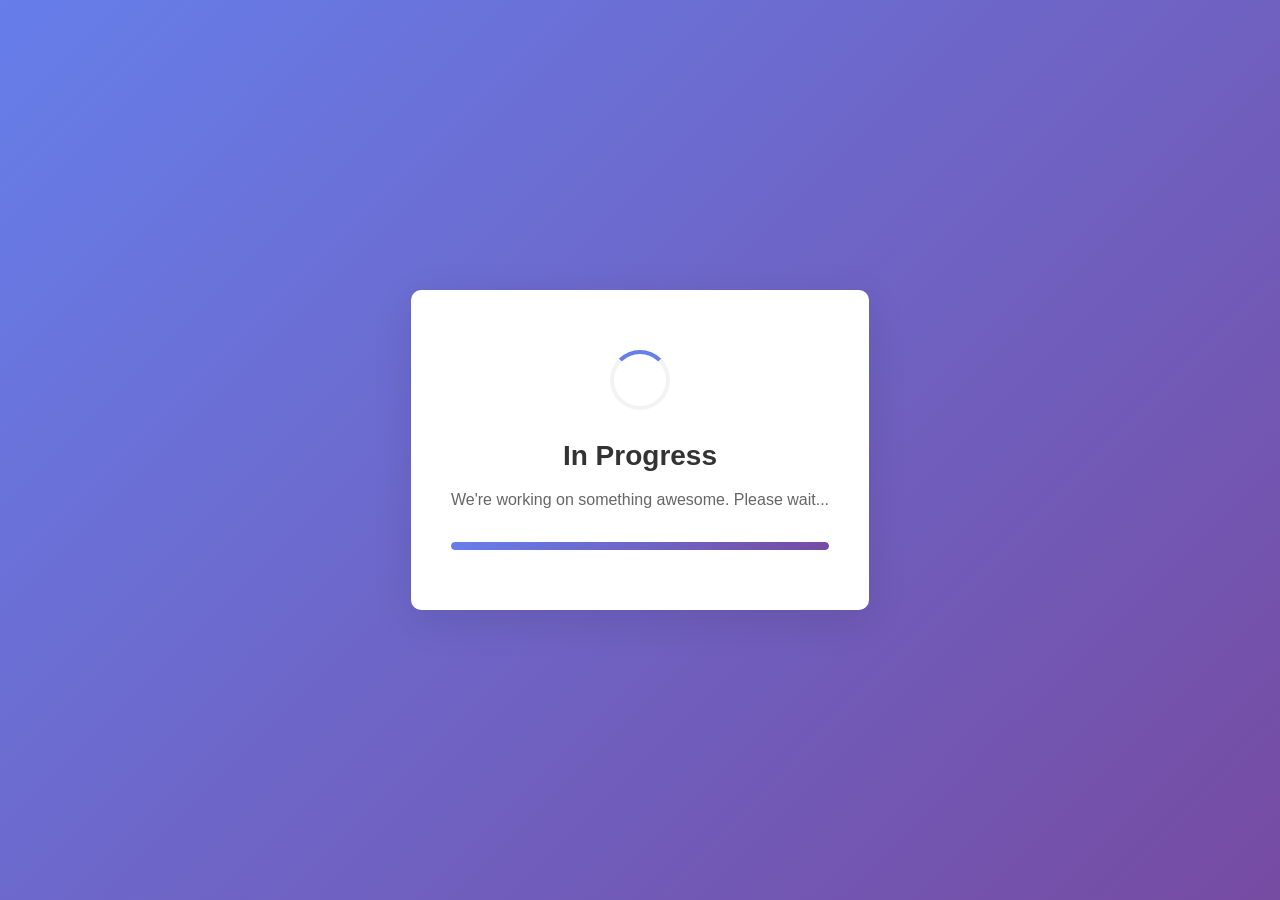
==== socials.html @ ad6c848e "Add initial HTML structure for loading page" ====
<!DOCTYPE html>
<html lang="en">
<head>
    <meta charset="UTF-8">
    <meta name="viewport" content="width=device-width, initial-scale=1.0">
    <title>In Progress</title>
    <style>
        * {
            margin: 0;
            padding: 0;
            box-sizing: border-box;
        }

        body {
            font-family: -apple-system, BlinkMacSystemFont, 'Segoe UI', Roboto, Oxygen, Ubuntu, Cantarell, sans-serif;
            background: linear-gradient(135deg, #667eea 0%, #764ba2 100%);
            min-height: 100vh;
            display: flex;
            justify-content: center;
            align-items: center;
        }

        .container {
            text-align: center;
            background: white;
            padding: 60px 40px;
            border-radius: 10px;
            box-shadow: 0 10px 40px rgba(0, 0, 0, 0.1);
            max-width: 500px;
        }

        .spinner {
            width: 60px;
            height: 60px;
            margin: 0 auto 30px;
            border: 4px solid #f3f3f3;
            border-top: 4px solid #667eea;
            border-radius: 50%;
            animation: spin 1s linear infinite;
        }

        @keyframes spin {
            0% { transform: rotate(0deg); }
            100% { transform: rotate(360deg); }
        }

        h1 {
            color: #333;
            font-size: 28px;
            margin-bottom: 15px;
        }

        p {
            color: #666;
            font-size: 16px;
            line-height: 1.6;
        }

        .progress-bar {
            width: 100%;
            height: 8px;
            background: #f0f0f0;
            border-radius: 4px;
            margin-top: 30px;
            overflow: hidden;
        }

        .progress-fill {
            height: 100%;
            background: linear-gradient(90deg, #667eea, #764ba2);
            border-radius: 4px;
            animation: progress 2s ease-in-out infinite;
        }

        @keyframes progress {
            0% { width: 0%; }
            50% { width: 100%; }
            100% { width: 100%; }
        }
    </style>
</head>
<body>
    <div class="container">
        <div class="spinner"></div>
        <h1>In Progress</h1>
        <p>We're working on something awesome. Please wait...</p>
        <div class="progress-bar">
            <div class="progress-fill"></div>
        </div>
    </div>
</body>
</html>
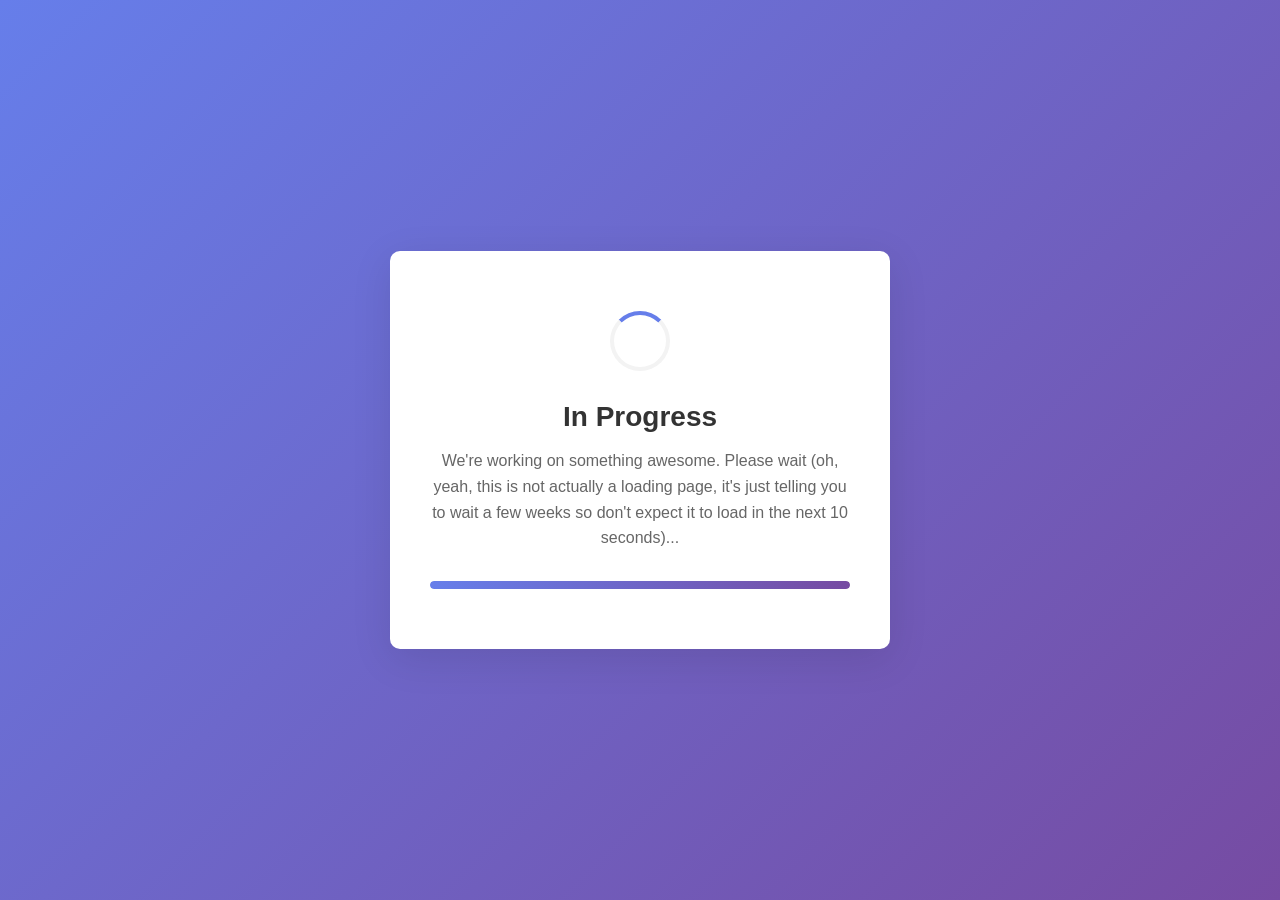
==== commit 94c230c2: "Clarify wait message in socials.html Updated the message to clarify the wait time." ====
--- a/socials.html
+++ b/socials.html
@@ -83,7 +83,7 @@
     <div class="container">
         <div class="spinner"></div>
         <h1>In Progress</h1>
-        <p>We're working on something awesome. Please wait...</p>
+        <p>We're working on something awesome. Please wait (oh, yeah, this is not actually a loading page, it's just telling you to wait a few weeks so don't expect it to load in the next 10 seconds)...</p>
         <div class="progress-bar">
             <div class="progress-fill"></div>
         </div>
